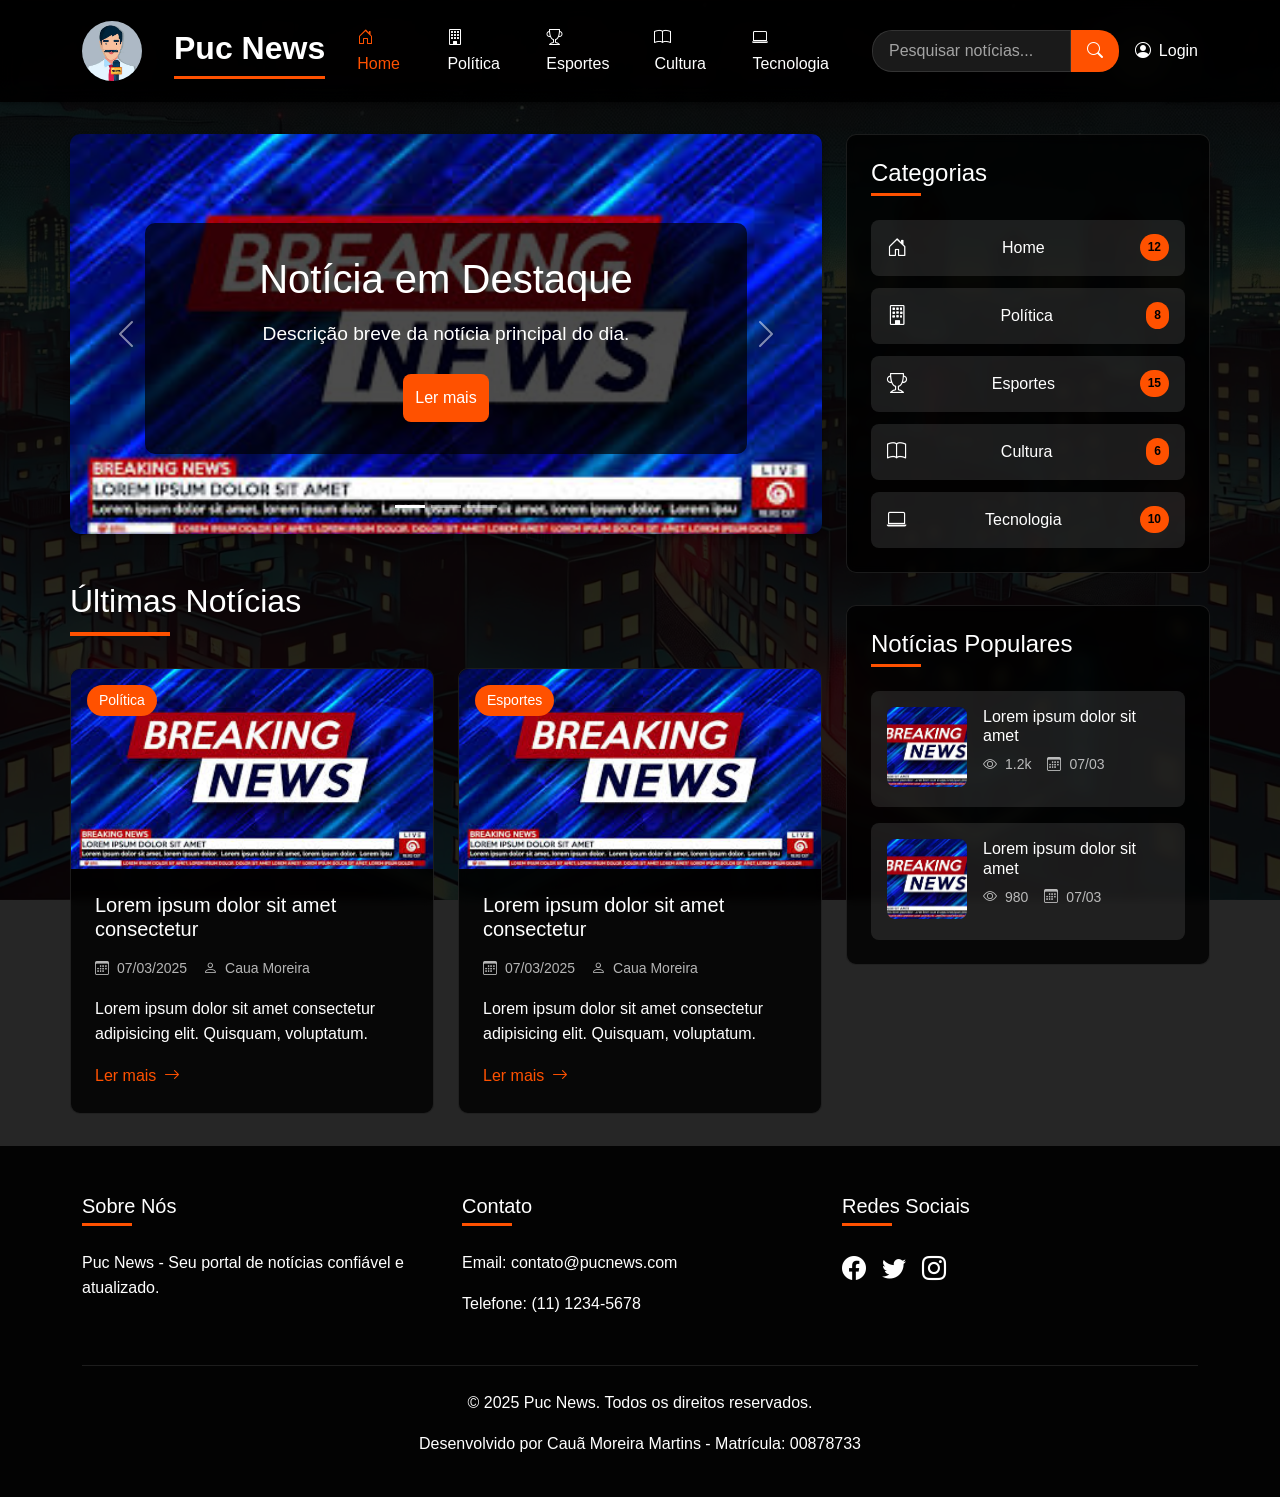
==== public/index.html @ 50655a4b "montagem da estrutura inicial do projeto." ====
<!DOCTYPE html>
<html lang="pt-br">
<head>
    <meta charset="UTF-8">
    <meta name="viewport" content="width=device-width, initial-scale=1.0">
    <title>Puc News - Seu Portal de Notícias</title>
    <link href="https://cdn.jsdelivr.net/npm/bootstrap@5.3.3/dist/css/bootstrap.min.css" rel="stylesheet">
    <link rel="stylesheet" href="https://cdn.jsdelivr.net/npm/bootstrap-icons@1.11.1/font/bootstrap-icons.css">
    <link rel="stylesheet" href="style.css">
    <script src="app.js"></script>
</head>
<body>
    <nav class="navbar navbar-expand-lg">
        <div class="container">
            <a class="navbar-brand" href="#">
                <img src="reporter.jpg" alt="Puc News Logo" class="logo">
                <span>Puc News</span>
            </a>
            <button class="navbar-toggler" type="button" data-bs-toggle="collapse" data-bs-target="#navbarNav">
                <span class="navbar-toggler-icon"></span>
            </button>
            <div class="collapse navbar-collapse" id="navbarNav">
                <ul class="navbar-nav me-auto">
                    <li class="nav-item">
                        <a class="nav-link active" href="#"><i class="bi bi-house-door"></i> Home</a>
                    </li>
                    <li class="nav-item">
                        <a class="nav-link" href="#"><i class="bi bi-building"></i> Política</a>
                    </li>
                    <li class="nav-item">
                        <a class="nav-link" href="#"><i class="bi bi-trophy"></i> Esportes</a>
                    </li>
                    <li class="nav-item">
                        <a class="nav-link" href="#"><i class="bi bi-book"></i> Cultura</a>
                    </li>
                    <li class="nav-item">
                        <a class="nav-link" href="#"><i class="bi bi-laptop"></i> Tecnologia</a>
                    </li>
                </ul>
                <form class="d-flex search-form">
                    <input class="form-control" type="search" placeholder="Pesquisar notícias...">
                    <button class="btn" type="submit"><i class="bi bi-search"></i></button>
                </form>
                <div class="login-container">
                    <a href="#" class="login-link" data-bs-toggle="modal" data-bs-target="#loginModal">
                        <i class="bi bi-person-circle"></i>
                        <span>Login</span>
                    </a>
                </div>
            </div>
        </div>
    </nav>

    <div class="container main-content">
        <div class="row">
            <main class="col-lg-8">
                <div id="carrosselNoticias" class="carousel slide mb-5" data-bs-ride="carousel">
                    <div class="carousel-indicators">
                        <button type="button" data-bs-target="#carrosselNoticias" data-bs-slide-to="0" class="active"></button>
                        <button type="button" data-bs-target="#carrosselNoticias" data-bs-slide-to="1"></button>
                        <button type="button" data-bs-target="#carrosselNoticias" data-bs-slide-to="2"></button>
                    </div>
                    <div class="carousel-inner">
                        <div class="carousel-item active">
                            <img src="noticia.jpg" class="d-block w-100" alt="Notícia em Destaque">
                            <div class="carousel-caption">
                                <h2>Notícia em Destaque</h2>
                                <p>Descrição breve da notícia principal do dia.</p>
                                <a href="#" class="btn btn-primary">Ler mais</a>
                            </div>
                        </div>
                        <div class="carousel-item">
                            <img src="noticia.jpg" class="d-block w-100" alt="Segunda Notícia">
                            <div class="carousel-caption">
                                <h2>Segunda Notícia</h2>
                                <p>Outra notícia importante para você ficar por dentro.</p>
                                <a href="#" class="btn btn-primary">Ler mais</a>
                            </div>
                        </div>
                        <div class="carousel-item">
                            <img src="noticia.jpg" class="d-block w-100" alt="Terceira Notícia">
                            <div class="carousel-caption">
                                <h2>Terceira Notícia</h2>
                                <p>Mais uma notícia relevante para você.</p>
                                <a href="#" class="btn btn-primary">Ler mais</a>
                            </div>
                        </div>
                    </div>
                    <button class="carousel-control-prev" type="button" data-bs-target="#carrosselNoticias" data-bs-slide="prev">
                        <span class="carousel-control-prev-icon"></span>
                    </button>
                    <button class="carousel-control-next" type="button" data-bs-target="#carrosselNoticias" data-bs-slide="next">
                        <span class="carousel-control-next-icon"></span>
                    </button>
                </div>

                <section class="latest-news">
                    <h2 class="section-title">Últimas Notícias</h2>
                    <div class="row g-4">
                        <div class="col-md-6">
                            <article class="news-card">
                                <div class="news-image">
                                    <img src="noticia.jpg" alt="Notícia">
                                    <span class="category-tag">Política</span>
                                </div>
                                <div class="news-content">
                                    <h3>Lorem ipsum dolor sit amet consectetur</h3>
                                    <div class="news-meta">
                                        <span><i class="bi bi-calendar3"></i> 07/03/2025</span>
                                        <span><i class="bi bi-person"></i> Caua Moreira</span>
                                    </div>
                                    <p>Lorem ipsum dolor sit amet consectetur adipisicing elit. Quisquam, voluptatum.</p>
                                    <a href="#" class="read-more">Ler mais <i class="bi bi-arrow-right"></i></a>
                                </div>
                            </article>
                        </div>
                        <div class="col-md-6">
                            <article class="news-card">
                                <div class="news-image">
                                    <img src="noticia.jpg" alt="Notícia">
                                    <span class="category-tag">Esportes</span>
                                </div>
                                <div class="news-content">
                                    <h3>Lorem ipsum dolor sit amet consectetur</h3>
                                    <div class="news-meta">
                                        <span><i class="bi bi-calendar3"></i> 07/03/2025</span>
                                        <span><i class="bi bi-person"></i> Caua Moreira</span>
                                    </div>
                                    <p>Lorem ipsum dolor sit amet consectetur adipisicing elit. Quisquam, voluptatum.</p>
                                    <a href="#" class="read-more">Ler mais <i class="bi bi-arrow-right"></i></a>
                                </div>
                            </article>
                        </div>
                    </div>
                </section>
            </main>

            <aside class="col-lg-4">
                <div class="sidebar-widget">
                    <h3 class="widget-title">Categorias</h3>
                    <div class="category-list">
                        <a href="#" class="category-item">
                            <i class="bi bi-house-door"></i>
                            <span>Home</span>
                            <span class="count">12</span>
                        </a>
                        <a href="#" class="category-item">
                            <i class="bi bi-building"></i>
                            <span>Política</span>
                            <span class="count">8</span>
                        </a>
                        <a href="#" class="category-item">
                            <i class="bi bi-trophy"></i>
                            <span>Esportes</span>
                            <span class="count">15</span>
                        </a>
                        <a href="#" class="category-item">
                            <i class="bi bi-book"></i>
                            <span>Cultura</span>
                            <span class="count">6</span>
                        </a>
                        <a href="#" class="category-item">
                            <i class="bi bi-laptop"></i>
                            <span>Tecnologia</span>
                            <span class="count">10</span>
                        </a>
                    </div>
                </div>

                <div class="sidebar-widget">
                    <h3 class="widget-title">Notícias Populares</h3>
                    <div class="popular-news">
                        <article class="popular-news-item">
                            <img src="noticia.jpg" alt="Notícia Popular">
                            <div class="popular-news-content">
                                <h4>Lorem ipsum dolor sit amet</h4>
                                <div class="news-meta">
                                    <span><i class="bi bi-eye"></i> 1.2k</span>
                                    <span><i class="bi bi-calendar3"></i> 07/03</span>
                                </div>
                            </div>
                        </article>
                        <article class="popular-news-item">
                            <img src="noticia.jpg" alt="Notícia Popular">
                            <div class="popular-news-content">
                                <h4>Lorem ipsum dolor sit amet</h4>
                                <div class="news-meta">
                                    <span><i class="bi bi-eye"></i> 980</span>
                                    <span><i class="bi bi-calendar3"></i> 07/03</span>
                                </div>
                            </div>
                        </article>
                    </div>
                </div>
            </aside>
        </div>
    </div>

    <footer class="footer">
        <div class="container">
            <div class="row">
                <div class="col-md-4">
                    <h4>Sobre Nós</h4>
                    <p>Puc News - Seu portal de notícias confiável e atualizado.</p>
                </div>
                <div class="col-md-4">
                    <h4>Contato</h4>
                    <p>Email: contato@pucnews.com</p>
                    <p>Telefone: (11) 1234-5678</p>
                </div>
                <div class="col-md-4">
                    <h4>Redes Sociais</h4>
                    <div class="social-links">
                        <a href="#"><i class="bi bi-facebook"></i></a>
                        <a href="#"><i class="bi bi-twitter"></i></a>
                        <a href="#"><i class="bi bi-instagram"></i></a>
                    </div>
                </div>
            </div>
            <div class="footer-bottom">
                <p>&copy; 2025 Puc News. Todos os direitos reservados.</p>
                <p>Desenvolvido por Cauã Moreira Martins - Matrícula: 00878733</p>
            </div>
        </div>
    </footer>

    <div class="modal fade" id="loginModal" tabindex="-1">
        <div class="modal-dialog modal-dialog-centered">
            <div class="modal-content">
                <div class="modal-header">
                    <h5 class="modal-title">Login</h5>
                    <button type="button" class="btn-close" data-bs-dismiss="modal"></button>
                </div>
                <div class="modal-body">
                    <form>
                        <div class="mb-3">
                            <label for="email" class="form-label">Email</label>
                            <input type="email" class="form-control" id="email" required>
                        </div>
                        <div class="mb-3">
                            <label for="password" class="form-label">Senha</label>
                            <input type="password" class="form-control" id="password" required>
                        </div>
                        <div class="mb-3 form-check">
                            <input type="checkbox" class="form-check-input" id="remember">
                            <label class="form-check-label" for="remember">Lembrar-me</label>
                        </div>
                        <button type="submit" class="btn btn-primary w-100">Entrar</button>
                    </form>
                </div>
                <div class="modal-footer">
                    <p class="mb-0">Não tem uma conta? <a href="#">Registre-se</a></p>
                </div>
            </div>
        </div>
    </div>

    <script src="https://cdn.jsdelivr.net/npm/bootstrap@5.3.3/dist/js/bootstrap.bundle.min.js"></script>
    <script src="app.js"></script>
</body>
</html>
---- public/style.css ----
/* Variáveis */
:root {
    --primary-color: #ff5100;
    --secondary-color: #ffd900;
    --dark-color: #000000;
    --light-color: #ffffff;
    --success-color: #28a745;
    --danger-color: #dc3545;
    --warning-color: #ffc107;
    --info-color: #17a2b8;
}

* {
    margin: 0;
    padding: 0;
    box-sizing: border-box;
}

body {
    font-family: 'Segoe UI', Tahoma, Geneva, Verdana, sans-serif;
    line-height: 1.6;
    background-image: url('cidade2.webp');
    background-repeat: no-repeat;
    background-size: cover;
    background-position: center;
    background-attachment: fixed;
    color: var(--light-color);
    min-height: 100vh;
    position: relative;
}

body::before {
    content: '';
    position: absolute;
    top: 0;
    left: 0;
    width: 100%;
    height: 100%;
    background-color: rgba(0, 0, 0, 0.85);
    z-index: -1;
}

/* Navbar */
.navbar {
    background-color: rgba(0, 0, 0, 0.9);
    box-shadow: 0 2px 4px rgba(0,0,0,0.3);
    padding: 1rem 0;
    backdrop-filter: blur(10px);
}

.navbar-brand {
    display: flex;
    align-items: center;
    gap: 1rem;
}

.navbar-brand .logo {
    width: 60px;
    height: 60px;
    border-radius: 50%;
    object-fit: cover;
    margin-right: 1rem;
}

.navbar-brand span {
    font-size: 2rem;
    font-weight: bold;
    color: var(--light-color);
    position: relative;
    padding-bottom: 5px;
}

.navbar-brand span::after {
    content: '';
    position: absolute;
    bottom: 0;
    left: 0;
    width: 100%;
    height: 3px;
    background-color: var(--primary-color);
}

.nav-link {
    color: var(--light-color) !important;
    font-weight: 500;
    padding: 0.5rem 1rem !important;
    transition: all 0.3s ease;
}

.nav-link:hover, .nav-link.active {
    color: var(--primary-color) !important;
}

.nav-link i {
    margin-right: 0.5rem;
}

.search-form {
    margin: 0 1rem;
}

.search-form .form-control {
    background-color: rgba(255, 255, 255, 0.1);
    border: 1px solid rgba(255, 255, 255, 0.2);
    color: var(--light-color);
    border-radius: 20px 0 0 20px;
    padding: 0.5rem 1rem;
}

.search-form .form-control::placeholder {
    color: rgba(255, 255, 255, 0.6);
}

.search-form .btn {
    background-color: var(--primary-color);
    border-radius: 0 20px 20px 0;
    color: white;
    border: none;
    padding: 0.5rem 1rem;
}

.login-container .login-link {
    display: flex;
    align-items: center;
    gap: 0.5rem;
    color: var(--light-color);
    text-decoration: none;
    font-weight: 500;
    transition: all 0.3s ease;
}

.login-container .login-link:hover {
    color: var(--primary-color);
}

/* Main Content */
.main-content {
    padding: 2rem 0;
}

/* Carousel */
.carousel {
    border-radius: 10px;
    overflow: hidden;
    box-shadow: 0 4px 6px rgba(0,0,0,0.3);
}

.carousel-item img {
    height: 400px;
    object-fit: cover;
}

.carousel-caption {
    background: rgba(0, 0, 0, 0.7);
    padding: 2rem;
    border-radius: 10px;
    bottom: 20%;
    left: 10%;
    right: 10%;
}

.carousel-caption h2 {
    font-size: 2.5rem;
    margin-bottom: 1rem;
}

.carousel-caption p {
    font-size: 1.2rem;
    margin-bottom: 1.5rem;
}

/* Latest News */
.section-title {
    font-size: 2rem;
    margin-bottom: 2rem;
    color: var(--light-color);
    position: relative;
    padding-bottom: 1rem;
}

.section-title::after {
    content: '';
    position: absolute;
    bottom: 0;
    left: 0;
    width: 100px;
    height: 4px;
    background-color: var(--primary-color);
}

.news-card {
    background: rgba(0, 0, 0, 0.8);
    backdrop-filter: blur(5px);
    border: 1px solid rgba(255, 255, 255, 0.1);
    border-radius: 10px;
    overflow: hidden;
    transition: transform 0.3s ease;
    height: 100%;
}

.news-card:hover {
    transform: translateY(-5px);
}

.news-image {
    position: relative;
    height: 200px;
    overflow: hidden;
}

.news-image img {
    width: 100%;
    height: 100%;
    object-fit: cover;
    transition: transform 0.3s ease;
}

.news-card:hover .news-image img {
    transform: scale(1.1);
}

.category-tag {
    position: absolute;
    top: 1rem;
    left: 1rem;
    background-color: var(--primary-color);
    color: white;
    padding: 0.25rem 0.75rem;
    border-radius: 20px;
    font-size: 0.875rem;
}

.news-content {
    padding: 1.5rem;
}

.news-content h3 {
    font-size: 1.25rem;
    margin-bottom: 1rem;
    color: var(--light-color);
}

.news-meta {
    display: flex;
    gap: 1rem;
    margin-bottom: 1rem;
    color: rgba(255, 255, 255, 0.7);
    font-size: 0.875rem;
}

.news-meta span {
    display: flex;
    align-items: center;
    gap: 0.5rem;
}

.read-more {
    color: var(--primary-color);
    text-decoration: none;
    font-weight: 500;
    display: inline-flex;
    align-items: center;
    gap: 0.5rem;
    transition: all 0.3s ease;
}

.read-more:hover {
    color: var(--secondary-color);
}

/* Sidebar */
.sidebar-widget {
    background: rgba(0, 0, 0, 0.8);
    backdrop-filter: blur(5px);
    border: 1px solid rgba(255, 255, 255, 0.1);
    border-radius: 10px;
    padding: 1.5rem;
    margin-bottom: 2rem;
}

.widget-title {
    font-size: 1.5rem;
    margin-bottom: 1.5rem;
    color: var(--light-color);
    position: relative;
    padding-bottom: 0.5rem;
}

.widget-title::after {
    content: '';
    position: absolute;
    bottom: 0;
    left: 0;
    width: 50px;
    height: 3px;
    background-color: var(--primary-color);
}

.category-list {
    display: flex;
    flex-direction: column;
    gap: 0.75rem;
}

.category-item {
    display: flex;
    align-items: center;
    justify-content: space-between;
    padding: 0.75rem 1rem;
    background-color: rgba(255, 255, 255, 0.1);
    border-radius: 8px;
    color: var(--light-color);
    text-decoration: none;
    transition: all 0.3s ease;
}

.category-item:hover {
    background-color: var(--primary-color);
}

.category-item i {
    font-size: 1.25rem;
}

.category-item .count {
    background-color: var(--primary-color);
    color: var(--dark-color);
    padding: 0.25rem 0.5rem;
    border-radius: 20px;
    font-size: 0.75rem;
    font-weight: 600;
}

.popular-news {
    display: flex;
    flex-direction: column;
    gap: 1rem;
}

.popular-news-item {
    display: flex;
    gap: 1rem;
    padding: 1rem;
    background-color: rgba(255, 255, 255, 0.1);
    border-radius: 8px;
    transition: all 0.3s ease;
    color: var(--light-color);
}

.popular-news-item:hover {
    background-color: var(--primary-color);
}

.popular-news-item img {
    width: 80px;
    height: 80px;
    object-fit: cover;
    border-radius: 8px;
}

.popular-news-content h4 {
    font-size: 1rem;
    margin-bottom: 0.5rem;
}

/* Footer */
.footer {
    background-color: rgba(0, 0, 0, 0.9);
    backdrop-filter: blur(10px);
    color: white;
    padding: 3rem 0 1.5rem;
}

.footer h4 {
    font-size: 1.25rem;
    margin-bottom: 1.5rem;
    position: relative;
    padding-bottom: 0.5rem;
    color: var(--light-color);
}

.footer h4::after {
    content: '';
    position: absolute;
    bottom: 0;
    left: 0;
    width: 50px;
    height: 3px;
    background-color: var(--primary-color);
}

.social-links {
    display: flex;
    gap: 1rem;
}

.social-links a {
    color: var(--light-color);
    font-size: 1.5rem;
    transition: all 0.3s ease;
}

.social-links a:hover {
    color: var(--primary-color);
}

.footer-bottom {
    margin-top: 2rem;
    padding-top: 1.5rem;
    border-top: 1px solid rgba(255,255,255,0.1);
    text-align: center;
}

/* Login Modal */
.modal-content {
    background-color: rgba(0, 0, 0, 0.9);
    backdrop-filter: blur(10px);
    border: 1px solid rgba(255, 255, 255, 0.1);
    border-radius: 10px;
}

.modal-header {
    background-color: rgba(0, 0, 0, 0.9);
    border-bottom: 1px solid rgba(255, 255, 255, 0.1);
    color: white;
    border-radius: 10px 10px 0 0;
}

.modal-title {
    font-weight: 600;
    color: var(--light-color);
}

.modal-body {
    padding: 2rem;
}

.form-label {
    font-weight: 500;
    color: var(--light-color);
}

.form-control {
    padding: 0.75rem;
    border-radius: 8px;
    border: 1px solid rgba(255, 255, 255, 0.2);
    background-color: rgba(255, 255, 255, 0.1);
    color: var(--light-color);
}

.form-control:focus {
    background-color: rgba(255, 255, 255, 0.15);
    border-color: var(--primary-color);
    color: var(--light-color);
}

.btn-primary {
    background-color: var(--primary-color);
    border: none;
    padding: 0.75rem;
    border-radius: 8px;
    font-weight: 500;
    transition: all 0.3s ease;
}

.btn-primary:hover {
    background-color: #0056b3;
}

.form-check-label {
    color: var(--light-color);
}

/* Responsive */
@media (max-width: 991.98px) {
    .carousel-caption {
        background: rgba(0, 0, 0, 0.8);
    }
    
    .carousel-caption h2 {
        font-size: 2rem;
    }
    
    .carousel-caption p {
        font-size: 1rem;
    }
}

@media (max-width: 767.98px) {
    .navbar {
        background-color: rgba(0, 0, 0, 0.95);
    }
    
    .navbar-brand span {
        font-size: 1.25rem;
    }
    
    .carousel-item img {
        height: 300px;
    }
    
    .carousel-caption {
        bottom: 5%;
        padding: 1rem;
    }
    
    .carousel-caption h2 {
        font-size: 1.5rem;
    }
    
    .section-title {
        font-size: 1.75rem;
    }
    
    .news-image {
        height: 150px;
    }
}

@media (max-width: 575.98px) {
    .navbar-brand .logo {
        width: 30px;
        height: 30px;
    }
    
    .carousel-item img {
        height: 200px;
    }
    
    .carousel-caption {
        display: none;
    }
    
    .news-content {
        padding: 1rem;
    }
    
    .news-content h3 {
        font-size: 1.1rem;
    }
    
    .footer {
        text-align: center;
    }
    
    .social-links {
        justify-content: center;
    }
}
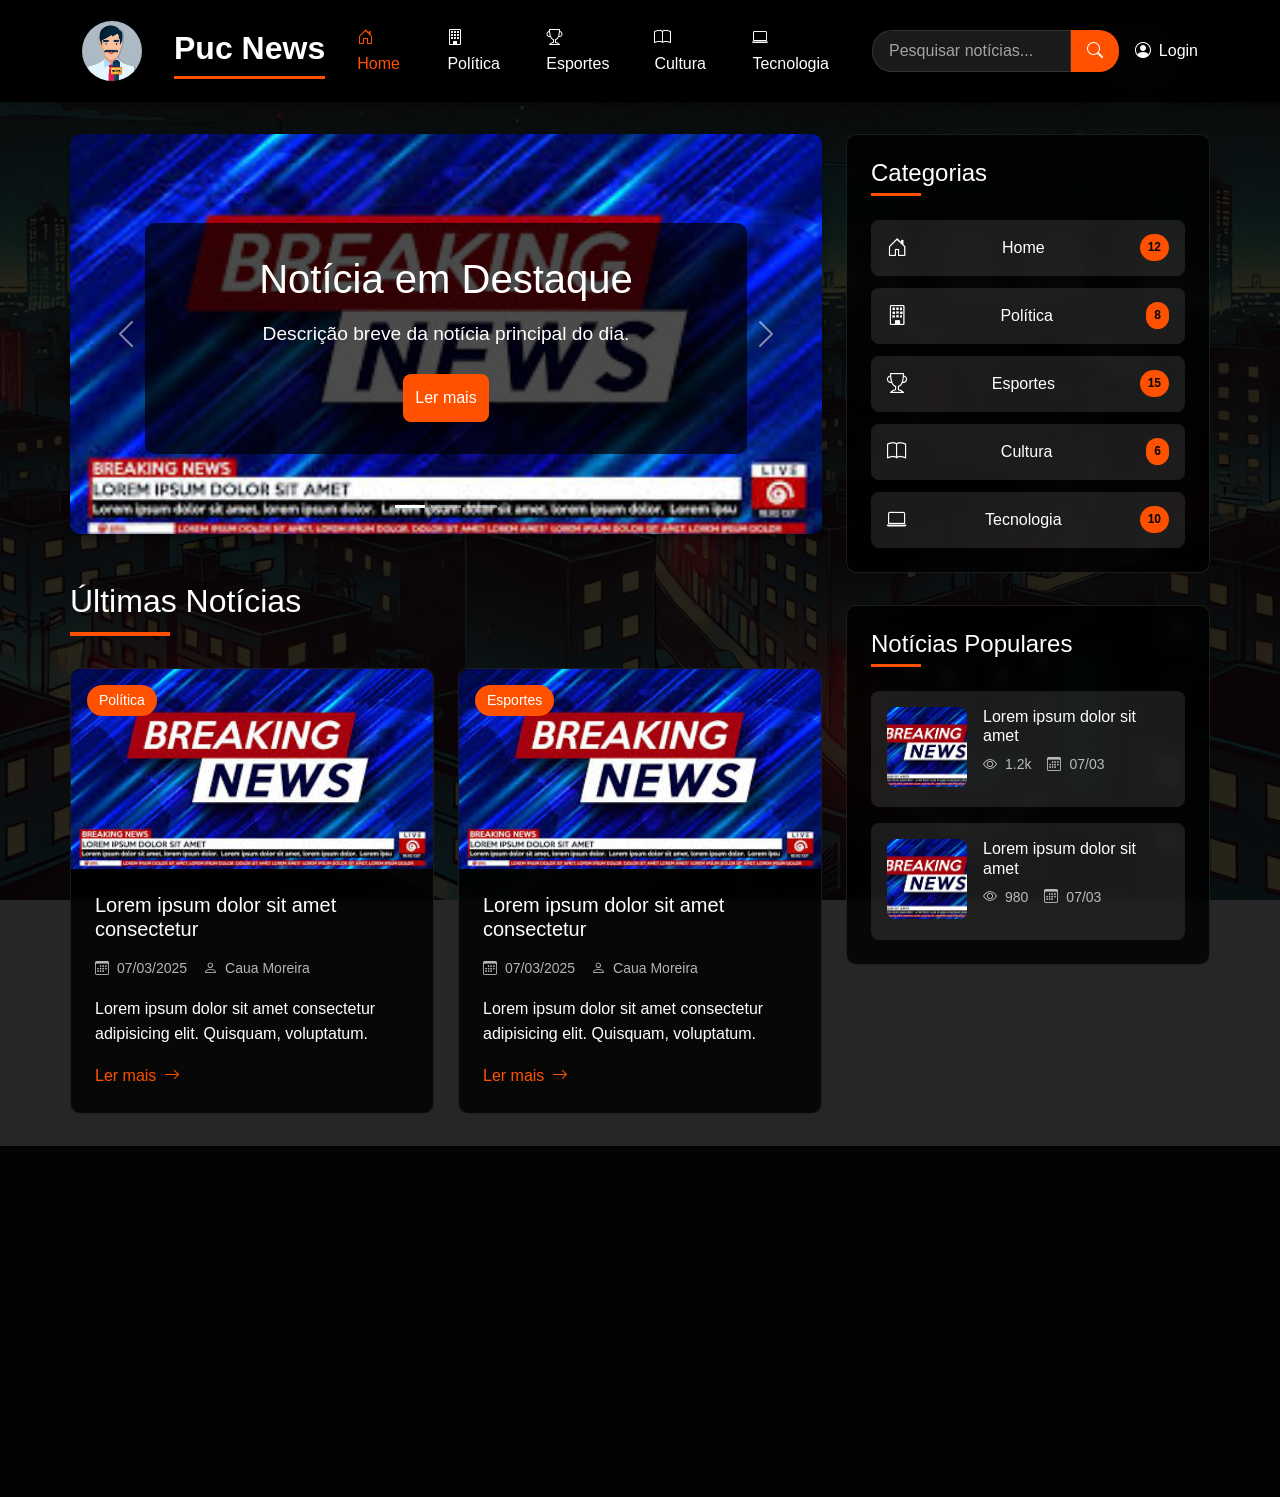
==== commit 97cfc927: "feat: Estrutura inicial do projeto" ====
--- a/public/index.html
+++ b/public/index.html
@@ -255,6 +255,7 @@
         </div>
     </div>
 
+    <div id="noticias" class="cards-container"></div>
     <script src="https://cdn.jsdelivr.net/npm/bootstrap@5.3.3/dist/js/bootstrap.bundle.min.js"></script>
     <script src="app.js"></script>
 </body>
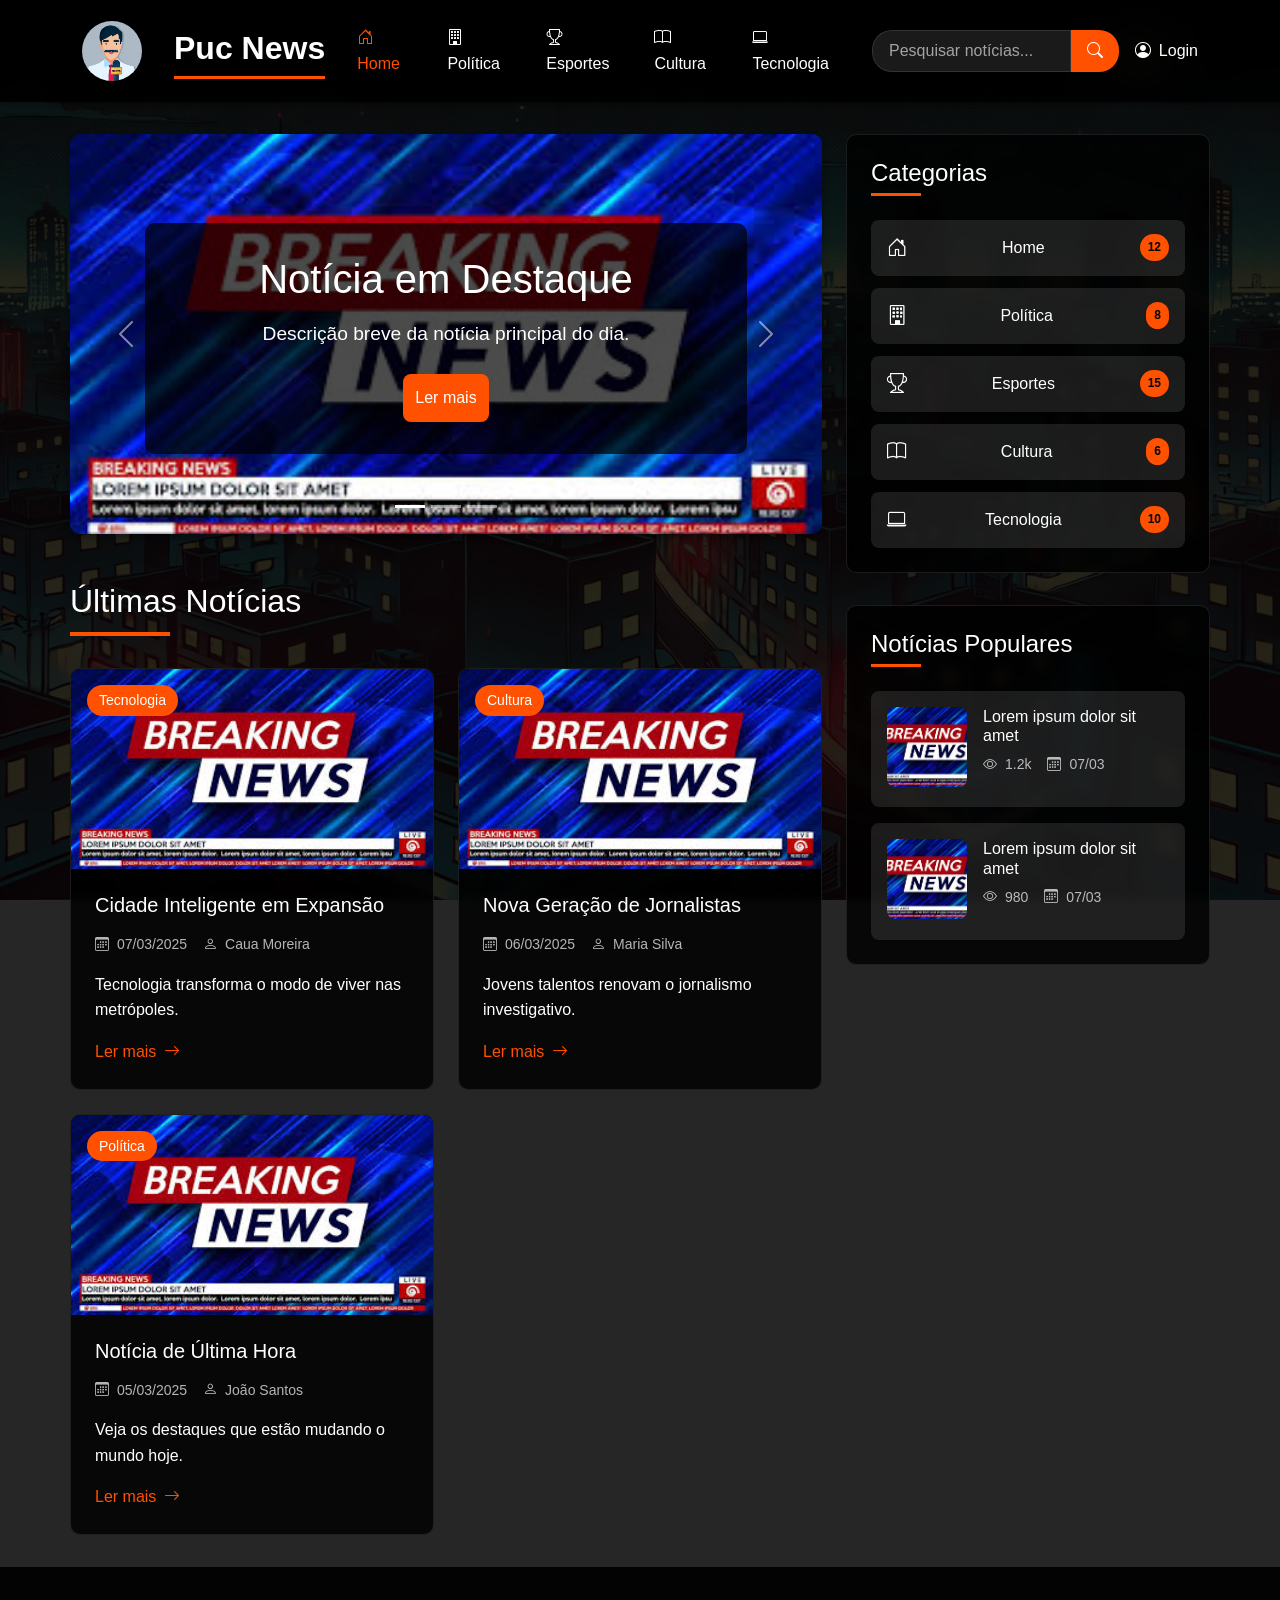
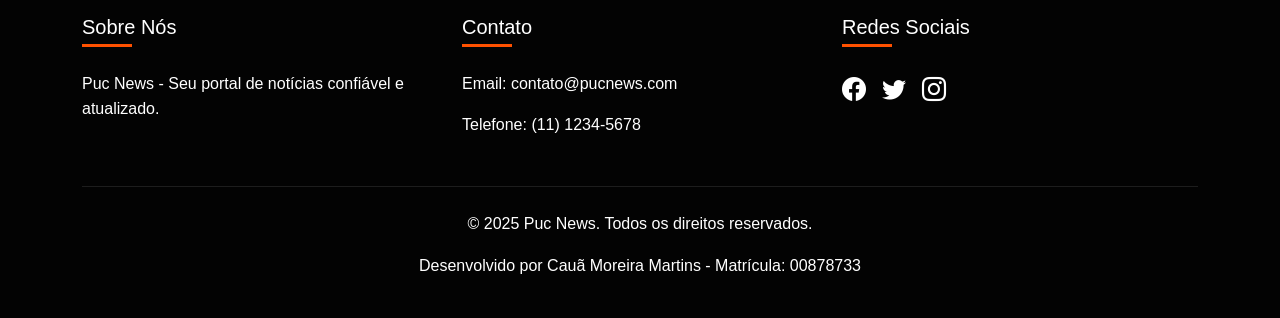
==== commit 0e9da170: "feat: Versão responsiva com CSS puro" ====
--- a/public/index.html
+++ b/public/index.html
@@ -7,7 +7,6 @@
     <link href="https://cdn.jsdelivr.net/npm/bootstrap@5.3.3/dist/css/bootstrap.min.css" rel="stylesheet">
     <link rel="stylesheet" href="https://cdn.jsdelivr.net/npm/bootstrap-icons@1.11.1/font/bootstrap-icons.css">
     <link rel="stylesheet" href="style.css">
-    <script src="app.js"></script>
 </head>
 <body>
     <nav class="navbar navbar-expand-lg">
@@ -96,41 +95,8 @@
 
                 <section class="latest-news">
                     <h2 class="section-title">Últimas Notícias</h2>
-                    <div class="row g-4">
-                        <div class="col-md-6">
-                            <article class="news-card">
-                                <div class="news-image">
-                                    <img src="noticia.jpg" alt="Notícia">
-                                    <span class="category-tag">Política</span>
-                                </div>
-                                <div class="news-content">
-                                    <h3>Lorem ipsum dolor sit amet consectetur</h3>
-                                    <div class="news-meta">
-                                        <span><i class="bi bi-calendar3"></i> 07/03/2025</span>
-                                        <span><i class="bi bi-person"></i> Caua Moreira</span>
-                                    </div>
-                                    <p>Lorem ipsum dolor sit amet consectetur adipisicing elit. Quisquam, voluptatum.</p>
-                                    <a href="#" class="read-more">Ler mais <i class="bi bi-arrow-right"></i></a>
-                                </div>
-                            </article>
-                        </div>
-                        <div class="col-md-6">
-                            <article class="news-card">
-                                <div class="news-image">
-                                    <img src="noticia.jpg" alt="Notícia">
-                                    <span class="category-tag">Esportes</span>
-                                </div>
-                                <div class="news-content">
-                                    <h3>Lorem ipsum dolor sit amet consectetur</h3>
-                                    <div class="news-meta">
-                                        <span><i class="bi bi-calendar3"></i> 07/03/2025</span>
-                                        <span><i class="bi bi-person"></i> Caua Moreira</span>
-                                    </div>
-                                    <p>Lorem ipsum dolor sit amet consectetur adipisicing elit. Quisquam, voluptatum.</p>
-                                    <a href="#" class="read-more">Ler mais <i class="bi bi-arrow-right"></i></a>
-                                </div>
-                            </article>
-                        </div>
+                    <div id="noticias" class="row g-4">
+                        <!-- As notícias serão inseridas aqui dinamicamente -->
                     </div>
                 </section>
             </main>
@@ -255,7 +221,6 @@
         </div>
     </div>
 
-    <div id="noticias" class="cards-container"></div>
     <script src="https://cdn.jsdelivr.net/npm/bootstrap@5.3.3/dist/js/bootstrap.bundle.min.js"></script>
     <script src="app.js"></script>
 </body>
